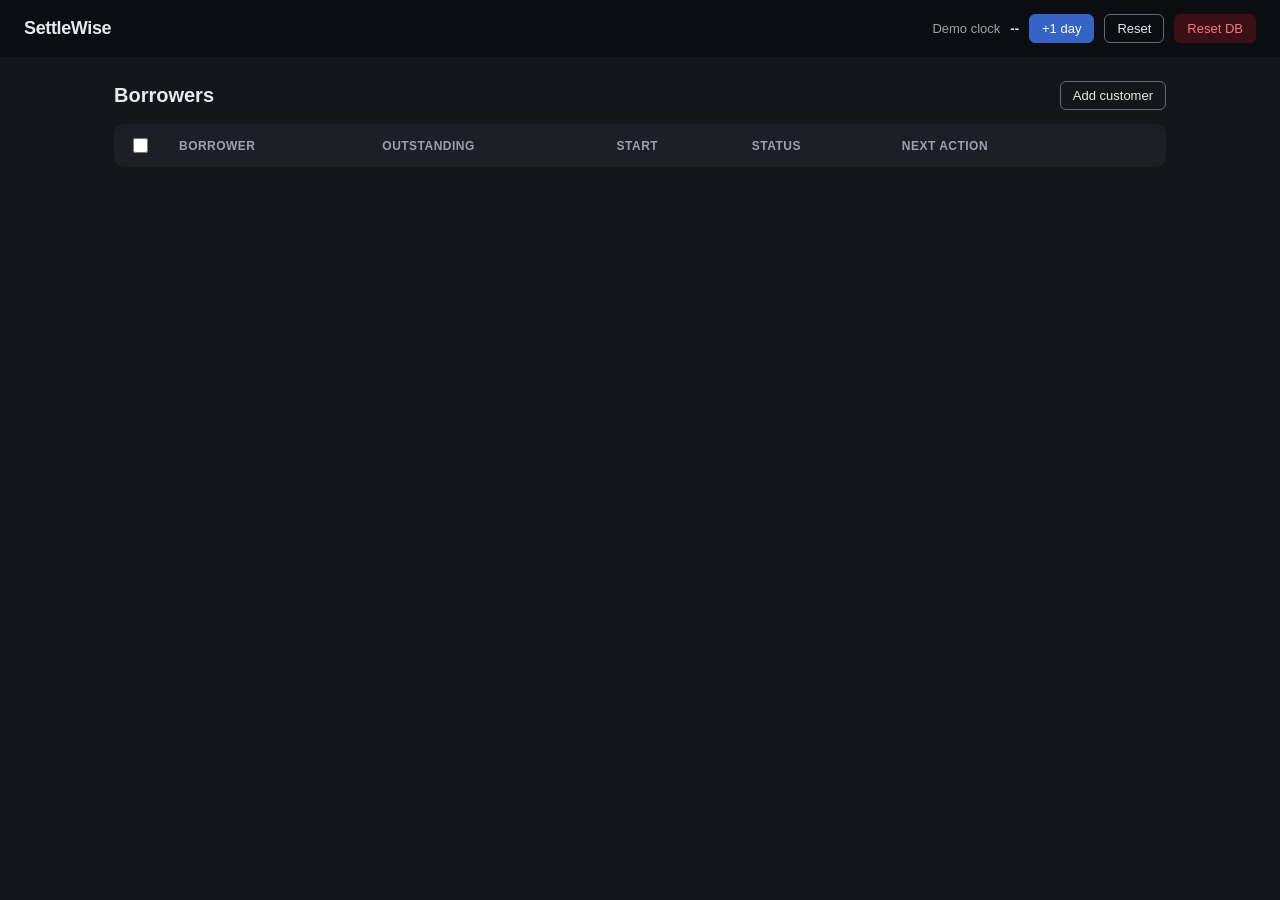
==== dashboard/index.html @ 0ad7b9da "style: dark-first redesign with a verified type scale and button tiers Replaces the light-only palet" ====
<!doctype html>
<html lang="en">
<head>
  <meta charset="utf-8" />
  <meta name="viewport" content="width=device-width, initial-scale=1" />
  <title>SettleWise</title>
  <link rel="stylesheet" href="styles.css?v=11" />
</head>
<body>
  <header class="topbar">
    <div class="brand">SettleWise</div>
    <div class="clock">
      <span class="clock-label">Demo clock</span>
      <span id="clockValue">--</span>
      <button data-advance="1" data-unit="day">+1 day</button>
      <button id="resetClock" class="ghost">Reset</button>
      <button id="resetDemo" class="btn-danger">Reset DB</button>
    </div>
  </header>

  <main id="app">
    <section id="profilesView">
      <div class="view-head">
        <h1>Borrowers</h1>
        <div class="view-head-actions">
          <button id="deleteSelectedButton" class="btn-danger row-delete-button hidden">Delete selected (0)</button>
          <button id="addCustomerButton" class="ghost">Add customer</button>
        </div>
      </div>
      <table class="debt-table">
        <thead>
          <tr>
            <th class="select-col"><input type="checkbox" id="selectAllCheckbox" aria-label="Select all borrowers" /></th>
            <th>Borrower</th>
            <th>Outstanding</th>
            <th>Start</th>
            <th>Status</th>
            <th>Next action</th>
            <th></th>
          </tr>
        </thead>
        <tbody id="debtTable"></tbody>
      </table>
    </section>

    <section id="progressView" class="hidden">
      <button id="backButton" class="ghost">&larr; All borrowers</button>

      <div class="progress-header">
        <div>
          <h1 id="progName"></h1>
          <div class="subtle" id="progPhone"></div>
          <div class="ref-hint" id="progRef"></div>
        </div>
        <div class="progress-actions">
          <button id="callBorrowerButton">Call borrower</button>
          <button id="smsBorrowerButton" class="ghost">Send SMS</button>
          <button id="editProfileButton" class="ghost">Edit profile</button>
          <button id="deleteCustomerIconButton" class="icon-button" aria-label="Delete customer" title="Delete customer">
            <svg viewBox="0 0 24 24" width="16" height="16" fill="none" stroke="currentColor" stroke-width="2" stroke-linecap="round" stroke-linejoin="round">
              <polyline points="3 6 5 6 21 6"></polyline>
              <path d="M19 6l-1 14a2 2 0 0 1-2 2H8a2 2 0 0 1-2-2L5 6"></path>
              <path d="M10 11v6"></path>
              <path d="M14 11v6"></path>
              <path d="M9 6V4a1 1 0 0 1 1-1h4a1 1 0 0 1 1 1v2"></path>
            </svg>
          </button>
        </div>
      </div>

      <div id="callStatus" class="call-status hidden"></div>

      <dl class="facts" id="progFacts"></dl>

      <section id="repaymentPanel" class="panel">
        <div class="panel-head">
          <h3>Repayment terms</h3>
          <button id="repaymentEditToggle" class="ghost row-run">Edit</button>
        </div>
        <div id="repaymentView" class="facts-inline"></div>
        <div id="repaymentSchedule" class="schedule"></div>
        <form id="repaymentForm" class="hidden">
          <div class="field-row">
            <div class="field">
              <label for="rpDueNowPct">Repayment % / cycle</label>
              <input id="rpDueNowPct" type="number" min="0.1" max="100" step="0.1" placeholder="policy default" />
            </div>
            <div class="field">
              <label for="rpFloorPct">Floor %</label>
              <input id="rpFloorPct" type="number" min="0.1" max="100" step="0.1" placeholder="policy default" />
            </div>
            <div class="field">
              <label for="rpCycleDays">Cycle (days)</label>
              <input id="rpCycleDays" type="number" min="1" step="1" placeholder="policy default" />
            </div>
          </div>
          <div id="repaymentError" class="pay-error hidden"></div>
          <div class="field-actions">
            <button type="submit" id="repaymentSave">Save</button>
            <button type="button" id="repaymentCancel" class="ghost">Cancel</button>
          </div>
        </form>
      </section>

      <div class="metrics-row" id="progMetrics"></div>

      <div class="progress-bar-wrap">
        <div class="progress-bar"><div id="progressBarFill" class="progress-bar-fill"></div></div>
        <div id="progressBarLabel" class="subtle"></div>
      </div>

      <section id="lastCallPanel" class="panel hidden">
        <div class="panel-head">
          <h3>Latest call</h3>
          <span id="lastCallMeta" class="subtle"></span>
        </div>
        <div id="lastCallSummary" class="call-summary"></div>

        <!-- Native <details> so it's keyboard accessible and keeps its open
             state across the re-render that runs on window focus. -->
        <details id="lastCallDetails" class="call-details">
          <summary><span id="lastCallToggle">Call details</span></summary>

          <div class="split" id="lastCallSplit">
            <div id="agentStepsWrap">
              <h4>What the agent did</h4>
              <ol id="agentSteps" class="steps"></ol>
            </div>
            <div id="transcriptWrap">
              <h4>Transcript</h4>
              <div id="lastCallTranscript" class="transcript"></div>
            </div>
          </div>
        </details>
      </section>

      <div class="columns">
        <div>
          <h3>Call history</h3>
          <div id="callHistory" class="feed"></div>
        </div>
        <div>
          <h3>SMS activity</h3>
          <div id="smsHistory" class="feed"></div>
        </div>
        <div>
          <h3>Memory learned</h3>
          <div id="memoryList" class="feed"></div>
        </div>
      </div>
    </section>
  </main>

  <!-- Checkout, in-page. Opening /pay/:id in a tab meant leaving the dashboard
       mid-demo and coming back to a stale page; here the amount lands on the
       borrower's progress bar the moment it's paid. -->
  <div id="payOverlay" class="overlay hidden">
    <div class="pay-modal" role="dialog" aria-modal="true" aria-labelledby="payTitle">
      <button class="overlay-close" id="payClose" aria-label="Close">&times;</button>
      <div id="payBody"></div>
    </div>
  </div>

  <div id="addCustomerOverlay" class="overlay hidden">
    <div class="pay-modal form-modal" role="dialog" aria-modal="true" aria-labelledby="addCustomerTitle">
      <button class="overlay-close" id="addCustomerClose" aria-label="Close">&times;</button>
      <div class="pay-brand" id="addCustomerTitle">Add customer</div>
      <div class="pay-sub">Their debt profile and repayment terms. Repayment starts today.</div>
      <form id="addCustomerForm">
        <div class="field">
          <label for="acName">Name</label>
          <input id="acName" required />
        </div>
        <div class="field">
          <label for="acPhone">Phone</label>
          <input id="acPhone" required placeholder="+15551234567" pattern="\+?[1-9]\d{7,14}" title="A real phone number, e.g. +15551234567" />
        </div>
        <div class="field">
          <label for="acAmount">Amount due</label>
          <input id="acAmount" type="number" min="0.01" step="0.01" required />
        </div>
        <div class="field-group">
          <div class="field-group-label">Repayment terms <span class="subtle">(optional, defaults to policy)</span></div>
          <div class="field-row">
            <div class="field">
              <label for="acDueNowPct">Repayment % / cycle</label>
              <input id="acDueNowPct" type="number" min="0.1" max="100" step="0.1" placeholder="10" />
            </div>
            <div class="field">
              <label for="acFloorPct">Floor %</label>
              <input id="acFloorPct" type="number" min="0.1" max="100" step="0.1" placeholder="5" />
            </div>
            <div class="field">
              <label for="acCycleDays">Cycle (days)</label>
              <input id="acCycleDays" type="number" min="1" step="1" placeholder="5" />
            </div>
          </div>
        </div>
        <div id="addCustomerError" class="pay-error hidden"></div>
        <button type="submit" class="pay-submit" id="addCustomerSubmit">Add customer</button>
      </form>
    </div>
  </div>

  <div id="editProfileOverlay" class="overlay hidden">
    <div class="pay-modal form-modal" role="dialog" aria-modal="true" aria-labelledby="editProfileTitle">
      <button class="overlay-close" id="editProfileClose" aria-label="Close">&times;</button>
      <div class="pay-brand" id="editProfileTitle">Edit profile</div>
      <div class="pay-sub">Repayment terms are edited separately, below.</div>
      <form id="editProfileForm">
        <div class="field">
          <label for="epName">Name</label>
          <input id="epName" required />
        </div>
        <div class="field">
          <label for="epPhone">Phone</label>
          <input id="epPhone" required pattern="\+?[1-9]\d{7,14}" title="A real phone number, e.g. +15551234567" />
        </div>
        <div class="field">
          <label for="epAmount">Amount due</label>
          <input id="epAmount" type="number" min="0.01" step="0.01" required />
        </div>
        <div id="editProfileError" class="pay-error hidden"></div>
        <button type="submit" class="pay-submit" id="editProfileSave">Save changes</button>
      </form>
    </div>
  </div>

  <script src="app.js?v=11"></script>
</body>
</html>
---- dashboard/styles.css ----
:root {
  /* Dark-first: this is the palette, not a toggle. Every pair below is
     WCAG-AA-verified (4.5:1 for text, 3:1 for interactive-element borders)
     against the surface it's actually used on - see md/dashboard-spec.md
     for the audit that drove this. */
  --ink: #0b0d10;          /* topbar - deepest surface */
  --bg: #14161a;           /* page background, 14.9:1 with --text */
  --panel: #1c1f26;        /* cards, table, modals - one step up from bg */
  --border: #262a32;       /* decorative dividers - intentionally subtle */
  --border-strong: #626b79; /* input/interactive boundaries, 3:1+ on bg and panel */
  --text: #e8e9eb;         /* primary text */
  --subtle: #9aa3af;       /* secondary text, 7.1:1 on bg */

  --accent: #3564c7;       /* primary button fill - white text is 5.5:1 on this */
  --accent-text: #5b8def;  /* accent used as foreground text/links, 5.6:1 on bg */

  --green: #4ade80;   --green-bg: #0f2a1b;   /* 8.8:1 */
  --amber: #fbbf24;   --amber-bg: #332006;   /* 9.3:1 */
  --blue: #7fa8f5;    --blue-bg: #13224a;    /* 6.5:1 */
  --red: #fb7185;     --red-bg: #3a1015;     /* 6.2:1 */
  --teal: #2dd4bf;    --teal-bg: #0c2b27;    /* 8.1:1 */

  /* Type scale - 9 sizes, each with one job, replacing what used to be 12
     scattered hardcoded values with no consistent logic. */
  --fs-2xs: 11px;   /* tertiary meta: timestamps, tool names */
  --fs-xs: 12px;    /* labels, badges, table headers */
  --fs-sm: 13px;    /* default body/secondary text */
  --fs-base: 14px;  /* content that wants slight emphasis over body */
  --fs-md: 15px;    /* emphasized body, submit buttons */
  --fs-lg: 18px;    /* card/modal headings */
  --fs-xl: 20px;    /* view-level headings */
  --fs-2xl: 24px;   /* page-level headings, stat values */
  --fs-display: 36px; /* the one hero number (checkout amount) */
}

* { box-sizing: border-box; }

body {
  margin: 0;
  font-family: -apple-system, BlinkMacSystemFont, "Inter", "Segoe UI", sans-serif;
  background: var(--bg);
  color: var(--text);
}

.topbar {
  display: flex;
  align-items: center;
  justify-content: space-between;
  background: var(--ink);
  color: var(--text);
  padding: 14px 24px;
}

.brand {
  font-weight: 700;
  font-size: var(--fs-lg);
  letter-spacing: -0.02em;
}

.clock {
  display: flex;
  align-items: center;
  gap: 10px;
  font-size: var(--fs-sm);
}

.clock-label { color: var(--subtle); }

#clockValue {
  font-variant-numeric: tabular-nums;
  font-weight: 600;
}

/* ---- Buttons: three tiers, consistent everywhere ----------------------
   Primary (bare <button>) = the routine, expected action in context.
   Secondary (.ghost) = anything else that isn't destructive.
   Danger (.btn-danger) = irreversible or high-consequence - always red,
   never blends in with the buttons beside it. */

button {
  font: inherit;
  font-size: var(--fs-sm);
  border: 1px solid var(--accent);
  background: var(--accent);
  color: #fff;
  padding: 6px 12px;
  border-radius: 6px;
  cursor: pointer;
}

button:hover { background: #2f59b3; border-color: #2f59b3; }
button:disabled { opacity: 0.6; cursor: default; }

button.ghost {
  background: transparent;
  border-color: var(--border-strong);
  color: var(--text);
}

button.ghost:hover { background: var(--panel); }

.btn-danger {
  background: var(--red-bg);
  color: var(--red);
  border-color: transparent;
}

.btn-danger:hover { background: var(--red); color: #fff; }

#app { max-width: 1100px; margin: 0 auto; padding: 24px; }

.hidden { display: none !important; }

.metrics-row {
  display: grid;
  grid-template-columns: repeat(auto-fit, minmax(150px, 1fr));
  gap: 12px;
  margin-bottom: 20px;
}

.metric {
  background: var(--panel);
  border: 1px solid var(--border);
  border-radius: 10px;
  padding: 14px 16px;
}

.metric .value { font-size: var(--fs-2xl); font-weight: 700; }
.metric .label { font-size: var(--fs-xs); color: var(--subtle); text-transform: uppercase; letter-spacing: 0.04em; }

.debt-table {
  width: 100%;
  border-collapse: collapse;
  background: var(--panel);
  border: 1px solid var(--border);
  border-radius: 10px;
  overflow: hidden;
}

.debt-table th {
  text-align: left;
  font-size: var(--fs-xs);
  color: var(--subtle);
  text-transform: uppercase;
  letter-spacing: 0.04em;
  padding: 10px 14px;
  border-bottom: 1px solid var(--border);
}

.debt-table td {
  padding: 14px;
  border-bottom: 1px solid var(--border);
  vertical-align: middle;
}

.debt-table tr:last-child td { border-bottom: none; }
.debt-table tr.clickable { cursor: pointer; }
.debt-table tr.clickable:hover { background: #21252d; }

.borrower-name { font-weight: 600; }
.subtle { color: var(--subtle); font-size: var(--fs-sm); }

.status {
  display: inline-block;
  padding: 3px 9px;
  border-radius: 999px;
  font-size: var(--fs-xs);
  font-weight: 600;
  text-transform: none;
}

.status.new, .status.scheduled { background: var(--blue-bg); color: var(--blue); }
.status.calling { background: var(--teal-bg); color: var(--teal); }
.status.no_answer, .status.missed { background: var(--amber-bg); color: var(--amber); }
.status.promised, .status.link_sent { background: var(--blue-bg); color: var(--blue); }
.status.paid { background: var(--green-bg); color: var(--green); }
.status.needs_review { background: var(--red-bg); color: var(--red); }

.row-run {
  font-size: var(--fs-xs);
  padding: 5px 10px;
  white-space: nowrap;
}

.row-run + .row-run { margin-left: 6px; }

.progress-actions { display: flex; gap: 8px; align-items: center; }

/* Neutral until hover/focus, so a destructive action doesn't compete
   visually with the routine Call/SMS/Edit buttons beside it - discoverable,
   not alarming, until you actually reach for it. */
.icon-button {
  display: inline-flex;
  align-items: center;
  justify-content: center;
  width: 34px;
  height: 34px;
  padding: 0;
  margin-left: 4px;
  background: transparent;
  border: 1px solid var(--border-strong);
  color: var(--subtle);
}

.icon-button:hover {
  background: var(--red-bg);
  border-color: var(--red-bg);
  color: var(--red);
}

.icon-button:disabled { opacity: 0.5; cursor: default; }

.progress-header {
  display: flex;
  justify-content: space-between;
  align-items: flex-start;
  margin: 16px 0;
}

.progress-header h1 { margin: 0 0 4px; font-size: var(--fs-2xl); }

#backButton { margin-top: 8px; }

.call-status {
  border-radius: 8px;
  padding: 10px 14px;
  margin-bottom: 16px;
  font-size: var(--fs-base);
  font-weight: 600;
}

.call-status.connecting { background: var(--amber-bg); color: var(--amber); }
.call-status.connected { background: var(--green-bg); color: var(--green); }
.call-status.error { background: var(--red-bg); color: var(--red); }

.progress-bar-wrap { margin-bottom: 24px; }

.progress-bar {
  background: var(--border);
  height: 10px;
  border-radius: 999px;
  overflow: hidden;
}

.progress-bar-fill {
  height: 100%;
  background: var(--green);
  width: 0%;
  transition: width 0.3s ease;
}

.columns {
  display: grid;
  grid-template-columns: repeat(3, 1fr);
  gap: 20px;
}

.columns h3 {
  font-size: var(--fs-sm);
  text-transform: uppercase;
  letter-spacing: 0.04em;
  color: var(--subtle);
  margin-bottom: 10px;
}

.feed { display: flex; flex-direction: column; gap: 8px; }

.feed-item {
  background: var(--panel);
  border: 1px solid var(--border);
  border-radius: 8px;
  padding: 10px 12px;
  font-size: var(--fs-sm);
}

.feed-item .feed-title { font-weight: 600; margin-bottom: 2px; }
.feed-item .feed-meta { color: var(--subtle); font-size: var(--fs-xs); margin-bottom: 4px; }
.feed-item a { color: var(--accent-text); }

.feed-empty { color: var(--subtle); font-size: var(--fs-sm); font-style: italic; }

@media (max-width: 760px) {
  .columns { grid-template-columns: 1fr; }
  .topbar { flex-direction: column; align-items: flex-start; gap: 10px; }
}

/* --- Latest call panel: what the agent actually did --- */

.panel {
  background: var(--panel);
  border: 1px solid var(--border);
  border-radius: 10px;
  padding: 18px 20px;
  margin-bottom: 24px;
}

.panel-head {
  display: flex;
  align-items: baseline;
  justify-content: space-between;
  margin-bottom: 10px;
}

.panel-head h3 {
  margin: 0;
  font-size: var(--fs-sm);
  text-transform: uppercase;
  letter-spacing: 0.04em;
  color: var(--subtle);
}

.call-summary {
  font-size: var(--fs-md);
  line-height: 1.5;
  margin-bottom: 18px;
}

.call-summary:empty { display: none; }

.split {
  display: grid;
  grid-template-columns: 1fr 1fr;
  gap: 24px;
}

.split h4 {
  font-size: var(--fs-xs);
  text-transform: uppercase;
  letter-spacing: 0.04em;
  color: var(--subtle);
  margin: 0 0 10px;
}

.steps {
  list-style: none;
  margin: 0;
  padding: 0;
  /* The trace can run long on a multi-turn call; keep the panel a sane
     height and let the steps scroll instead of pushing the page down. */
  max-height: 340px;
  overflow-y: auto;
}

.step {
  position: relative;
  padding: 0 0 14px 18px;
  border-left: 2px solid var(--border);
  font-size: var(--fs-sm);
}

.step:last-child { border-left-color: transparent; padding-bottom: 0; }

.step::before {
  content: "";
  position: absolute;
  left: -5px;
  top: 4px;
  width: 8px;
  height: 8px;
  border-radius: 50%;
  background: var(--border-strong);
}

/* A lookup and a state change read very differently - colour tells them
   apart at a glance. */
.step.read::before { background: var(--blue); }
.step.write::before { background: var(--teal); }

.step-title { font-weight: 600; }
.step-detail { color: var(--text); opacity: 0.75; margin-top: 1px; }
.step-tool {
  font-family: ui-monospace, SFMono-Regular, Menlo, monospace;
  font-size: var(--fs-2xs);
  color: var(--subtle);
  margin-top: 2px;
}

.transcript {
  max-height: 340px;
  overflow-y: auto;
  font-size: var(--fs-sm);
  line-height: 1.5;
}

.turn { margin-bottom: 10px; }
.turn .who {
  display: block;
  font-size: var(--fs-2xs);
  text-transform: uppercase;
  letter-spacing: 0.04em;
  color: var(--subtle);
  margin-bottom: 1px;
}
.turn.agent .who { color: var(--teal); }

@media (max-width: 760px) {
  .split { grid-template-columns: 1fr; }
}

/* Account reference - staff-only. Shown so whoever is testing a call knows
   which digits to give when the agent asks; the agent itself never sees it. */
.ref-hint {
  font-size: var(--fs-xs);
  color: var(--subtle);
  margin-top: 2px;
}
.ref-hint strong {
  color: var(--text);
  font-family: ui-monospace, SFMono-Regular, Menlo, monospace;
}

/* --- Key facts strip on the borrower page --- */

.facts {
  display: grid;
  grid-template-columns: repeat(auto-fit, minmax(150px, 1fr));
  gap: 1px;
  background: var(--border);
  border: 1px solid var(--border);
  border-radius: 10px;
  overflow: hidden;
  margin: 0 0 20px;
}

.fact {
  background: var(--panel);
  padding: 12px 14px;
}

.fact dt {
  font-size: var(--fs-2xs);
  text-transform: uppercase;
  letter-spacing: 0.04em;
  color: var(--subtle);
  margin-bottom: 4px;
}

.fact dd {
  margin: 0;
  font-size: var(--fs-base);
  font-weight: 600;
  text-transform: none;
}

/* How close a date is matters more than the date itself when triaging, so
   urgency is colour-coded rather than left for the reader to work out. */
.due-note {
  font-size: var(--fs-xs);
  font-weight: 600;
  color: var(--subtle);
  text-transform: none;
}

.due-note.urgent { color: var(--amber); }
.due-note.overdue { color: var(--red); }

.next-action {
  font-size: var(--fs-sm);
  text-transform: none;
}

.debt-table td .subtle { text-transform: none; font-weight: 400; }

/* A status badge alone doesn't say why. Show the reason with it so
   "needs review" isn't mistaken for something about the dates next to it. */
.status-reason {
  font-size: var(--fs-xs);
  font-weight: 400;
  color: var(--subtle);
  text-transform: none;
  margin-top: 4px;
  max-width: 260px;
  line-height: 1.4;
}

/* Account reference: masked to the last 4, which is all the agent ever asks
   for. Monospace so the visible digits are easy to read off during a call. */
.ref-value {
  font-family: ui-monospace, SFMono-Regular, Menlo, monospace;
  color: var(--text);
  letter-spacing: 0.5px;
}

/* --- Collapsible call details --- */

.call-details {
  border-top: 1px solid var(--border);
  margin-top: 4px;
}

/* Styled as an obvious control, not a heading. The first version used the
   same small grey uppercase treatment as the section titles around it, so it
   read as a label and nobody realised it could be clicked. */
.call-details summary {
  cursor: pointer;
  margin-top: 12px;
  padding: 8px 14px;
  font-size: var(--fs-sm);
  font-weight: 600;
  color: var(--accent-text);
  background: var(--blue-bg);
  border: 1px solid transparent;
  border-radius: 999px;
  list-style: none;
  display: inline-flex;
  align-items: center;
  gap: 8px;
  user-select: none;
}

.call-details summary:hover { background: #1a2c5c; }

/* Replace the default marker with one that rotates, so the control reads the
   same in every browser. */
.call-details summary::-webkit-details-marker { display: none; }

.call-details summary::before {
  content: "";
  width: 0;
  height: 0;
  border-left: 5px solid currentColor;
  border-top: 4px solid transparent;
  border-bottom: 4px solid transparent;
  transition: transform 0.15s ease;
}

.call-details[open] summary::before { transform: rotate(90deg); }

/* Spell out the action rather than relying on the caret alone. */
.call-details summary::after { content: "Show"; opacity: 0.7; }
.call-details[open] summary::after { content: "Hide"; }

.call-details .split { padding-top: 14px; }

/* Nothing to show in the actions column - let the transcript use the space. */
.split.single { grid-template-columns: 1fr; }

/* ---- Checkout modal ------------------------------------------------- */

.overlay {
  position: fixed;
  inset: 0;
  background: rgba(0, 0, 0, 0.65);
  display: flex;
  align-items: center;
  justify-content: center;
  padding: 20px;
  z-index: 50;
}

.overlay.hidden { display: none; }

.pay-modal {
  position: relative;
  background: var(--panel);
  border: 1px solid var(--border);
  border-radius: 16px;
  padding: 28px 24px;
  width: 100%;
  max-width: 380px;
  box-shadow: 0 18px 48px rgba(0, 0, 0, 0.45);
  animation: pay-in 0.16s ease-out;
}

@keyframes pay-in {
  from { opacity: 0; transform: translateY(8px) scale(0.98); }
  to { opacity: 1; transform: none; }
}

.overlay-close {
  position: absolute;
  top: 10px;
  right: 10px;
  width: 28px;
  height: 28px;
  padding: 0;
  font-size: var(--fs-xl);
  line-height: 1;
  border-radius: 8px;
  background: transparent;
  border: none;
  color: var(--subtle);
}

.overlay-close:hover { background: var(--border); color: var(--text); }

.pay-brand { font-weight: 700; font-size: var(--fs-lg); letter-spacing: -0.02em; }
.pay-sub { color: var(--subtle); font-size: var(--fs-sm); margin-bottom: 20px; }

.pay-amount-label {
  font-size: var(--fs-2xs);
  color: var(--subtle);
  text-transform: uppercase;
  letter-spacing: 0.05em;
  margin-bottom: 2px;
}

.pay-amount { font-size: var(--fs-display); font-weight: 700; letter-spacing: -0.02em; line-height: 1.1; }

.pay-rows { border-top: 1px solid var(--border); margin: 20px 0; padding-top: 12px; }

.pay-row {
  display: flex;
  justify-content: space-between;
  font-size: var(--fs-sm);
  padding: 4px 0;
}

.pay-row span:first-child { color: var(--subtle); }

.pay-modal button.pay-submit { width: 100%; padding: 13px; font-size: var(--fs-md); }

.pay-note {
  font-size: var(--fs-2xs);
  color: var(--subtle);
  text-align: center;
  margin-top: 12px;
  line-height: 1.5;
}

.pay-error {
  background: var(--red-bg);
  color: var(--red);
  border-radius: 8px;
  padding: 10px 12px;
  font-size: var(--fs-sm);
  margin-top: 12px;
}

.pay-done { text-align: center; }

.pay-tick {
  width: 54px;
  height: 54px;
  border-radius: 50%;
  background: var(--green-bg);
  color: var(--green);
  font-size: var(--fs-2xl);
  line-height: 54px;
  margin: 0 auto 12px;
}

.pay-done h3 { margin: 0 0 6px; font-size: var(--fs-lg); }

.pay-shortfall {
  background: var(--amber-bg);
  color: var(--amber);
  border-radius: 8px;
  padding: 10px 12px;
  font-size: var(--fs-sm);
  margin: 0 0 14px;
}

/* The payment link in the SMS feed - a button, not a link out of the app. */
.pay-open { margin-top: 6px; }
.pay-open button { padding: 6px 12px; font-size: var(--fs-xs); }
.paid-tag { color: var(--green); font-size: var(--fs-xs); font-weight: 600; margin-top: 6px; }

/* ---- Add customer / edit repayment terms forms ---------------------- */

.view-head {
  display: flex;
  align-items: center;
  justify-content: space-between;
  margin-bottom: 14px;
}

.view-head h1 { margin: 0; font-size: var(--fs-xl); }

.view-head-actions { display: flex; align-items: center; gap: 10px; }

.select-col { width: 36px; text-align: center; }
.select-col input[type="checkbox"] { width: 15px; height: 15px; cursor: pointer; accent-color: var(--accent); }

.row-delete-button {
  font-size: var(--fs-sm);
  padding: 6px 12px;
}

.form-modal { max-width: 460px; text-align: left; }

.field { margin-bottom: 14px; }

.field label {
  display: block;
  font-size: var(--fs-xs);
  font-weight: 600;
  color: var(--subtle);
  text-transform: uppercase;
  letter-spacing: 0.03em;
  margin-bottom: 5px;
}

.field input {
  width: 100%;
  font: inherit;
  font-size: var(--fs-sm);
  padding: 8px 10px;
  border: 1px solid var(--border-strong);
  border-radius: 8px;
  background: var(--bg);
  color: var(--text);
}

.field input:focus {
  outline: none;
  border-color: var(--accent-text);
  box-shadow: 0 0 0 3px var(--blue-bg);
}

.field-row {
  display: grid;
  grid-template-columns: repeat(auto-fit, minmax(110px, 1fr));
  gap: 12px;
}

.field-group {
  border-top: 1px solid var(--border);
  padding-top: 14px;
  margin-top: 4px;
}

.field-group-label {
  font-size: var(--fs-xs);
  font-weight: 600;
  margin-bottom: 10px;
}

.field-group-label .subtle { font-weight: 400; text-transform: none; }

.field-actions {
  display: flex;
  gap: 8px;
  margin-top: 4px;
}

/* Repayment terms panel on the person progress page. */
.facts-inline {
  display: flex;
  flex-wrap: wrap;
  gap: 20px;
  font-size: var(--fs-sm);
}

.facts-inline .term-label { color: var(--subtle); margin-right: 4px; }
.facts-inline .term-value { font-weight: 600; }
.facts-inline .term-value.custom { color: var(--teal); }

#repaymentForm.hidden { display: none; }
#repaymentForm { margin-top: 12px; }

.schedule { margin-top: 14px; }

.schedule-summary {
  font-size: var(--fs-xs);
  color: var(--subtle);
  margin-bottom: 8px;
}

.schedule-row {
  display: flex;
  justify-content: space-between;
  align-items: baseline;
  padding: 7px 0;
  border-top: 1px solid var(--border);
  font-size: var(--fs-sm);
}

.schedule-row:first-of-type { border-top: none; }
.schedule-row .due-note { margin-left: 6px; }

.schedule-more {
  padding-top: 6px;
  font-style: italic;
}
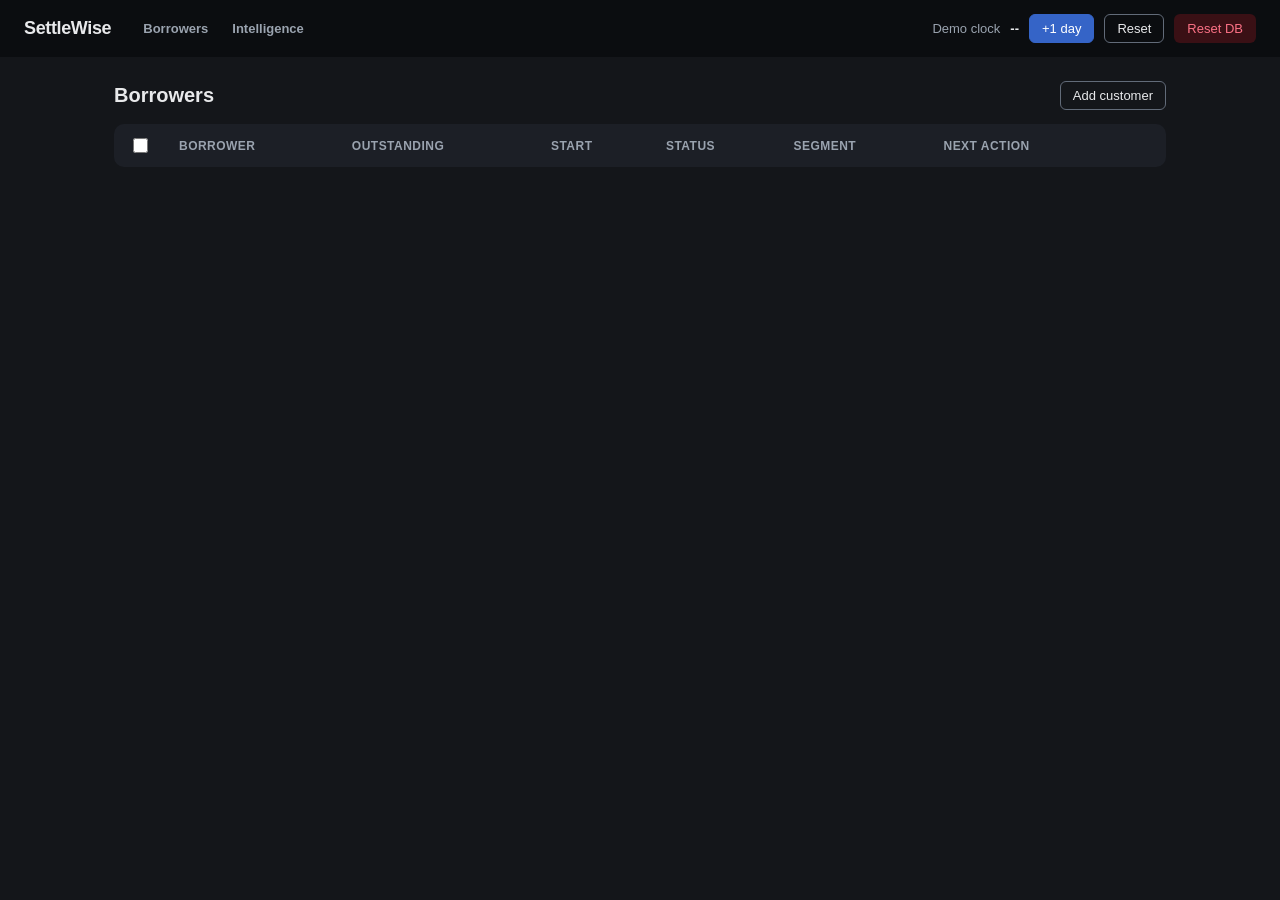
==== commit 71c5781c: "feat: add R-based intelligence layer with dashboard integration Adds a read-only analytics layer alo" ====
--- a/dashboard/index.html
+++ b/dashboard/index.html
@@ -4,11 +4,17 @@
   <meta charset="utf-8" />
   <meta name="viewport" content="width=device-width, initial-scale=1" />
   <title>SettleWise</title>
-  <link rel="stylesheet" href="styles.css?v=11" />
+  <link rel="stylesheet" href="styles.css?v=12" />
 </head>
 <body>
   <header class="topbar">
-    <div class="brand">SettleWise</div>
+    <div class="brand-wrap">
+      <div class="brand">SettleWise</div>
+      <nav class="topnav">
+        <a href="#/" data-nav="profiles">Borrowers</a>
+        <a href="#/intelligence" data-nav="intelligence">Intelligence</a>
+      </nav>
+    </div>
     <div class="clock">
       <span class="clock-label">Demo clock</span>
       <span id="clockValue">--</span>
@@ -27,6 +33,17 @@
           <button id="addCustomerButton" class="ghost">Add customer</button>
         </div>
       </div>
+      <!-- Handoff queue: every account a human needs to pick up, in one
+           place. Anyone who says "I don't want to talk to a robot" lands
+           here the moment the agent escalates. -->
+      <section id="reviewQueue" class="panel review-queue hidden">
+        <div class="panel-head">
+          <h3>Needs a human <span id="reviewCount" class="count-badge"></span></h3>
+          <span class="subtle">Escalated by the agent - no automated contact until someone here picks it up</span>
+        </div>
+        <div id="reviewList" class="review-list"></div>
+      </section>
+
       <table class="debt-table">
         <thead>
           <tr>
@@ -35,12 +52,60 @@
             <th>Outstanding</th>
             <th>Start</th>
             <th>Status</th>
+            <th>Segment</th>
             <th>Next action</th>
             <th></th>
           </tr>
         </thead>
         <tbody id="debtTable"></tbody>
       </table>
+    </section>
+
+    <section id="intelligenceView" class="hidden">
+      <div class="view-head">
+        <h1>Intelligence</h1>
+        <div class="view-head-actions">
+          <span id="intelBuildStatus" class="subtle"></span>
+          <button id="rebuildIntel" class="ghost" title="Re-extract live events and re-run the R pipeline">Rebuild</button>
+        </div>
+      </div>
+      <p class="subtle intel-intro">Analysis of the historical book in R: a behavioural similarity network, statistics that test what
+        it found, and one small model. Everything here is evidence for the agent - none of it can change an amount, a floor, or a status.</p>
+
+      <div id="intelUnavailable" class="panel hidden"></div>
+
+      <div class="metrics-row" id="intelMetrics"></div>
+
+      <div class="intel-grid">
+        <section class="panel">
+          <div class="panel-head"><h3>Behavioural similarity network</h3><span id="networkMeta" class="subtle"></span></div>
+          <canvas id="networkCanvas" width="760" height="520"></canvas>
+          <div id="networkLegend" class="network-legend"></div>
+          <div id="networkHover" class="network-hover subtle"></div>
+          <div id="networkDefinition" class="subtle network-def"></div>
+        </section>
+
+        <section class="panel">
+          <div class="panel-head"><h3>Segments</h3><span class="subtle">communities found by Louvain</span></div>
+          <div id="segmentTable" class="intel-table"></div>
+        </section>
+      </div>
+
+      <section class="panel">
+        <div class="panel-head"><h3>Statistical findings</h3><span class="subtle">Benjamini-Hochberg adjusted; nothing shown without its sample size and uncertainty</span></div>
+        <div id="findingsList" class="findings"></div>
+      </section>
+
+      <div class="intel-grid">
+        <section class="panel">
+          <div class="panel-head"><h3>Strategy performance</h3><span class="subtle">randomised assignment in the synthetic history</span></div>
+          <div id="strategyTable" class="intel-table"></div>
+        </section>
+        <section class="panel">
+          <div class="panel-head"><h3>Payment model</h3><span class="subtle">chronological split; champion picked on validation</span></div>
+          <div id="modelCards" class="model-cards"></div>
+        </section>
+      </div>
     </section>
 
     <section id="progressView" class="hidden">
@@ -72,6 +137,17 @@
 
       <dl class="facts" id="progFacts"></dl>
 
+      <!-- Pre-call recommendation, composed from what the R layer stored
+           for this borrower. Degrades to a one-line note when the
+           intelligence layer hasn't been built. -->
+      <section id="intelPanel" class="panel intel-panel">
+        <div class="panel-head">
+          <h3>Next best action</h3>
+          <span id="intelMeta" class="subtle"></span>
+        </div>
+        <div id="intelBody"></div>
+      </section>
+
       <section id="repaymentPanel" class="panel">
         <div class="panel-head">
           <h3>Repayment terms</h3>
@@ -226,6 +302,6 @@
     </div>
   </div>
 
-  <script src="app.js?v=11"></script>
+  <script src="app.js?v=12"></script>
 </body>
 </html>
--- a/dashboard/styles.css
+++ b/dashboard/styles.css
@@ -20,6 +20,19 @@
   --red: #fb7185;     --red-bg: #3a1015;     /* 6.2:1 */
   --teal: #2dd4bf;    --teal-bg: #0c2b27;    /* 8.1:1 */
 
+  /* Community/segment palette (8 slots, cycled by community % 8). Single
+     source of truth for both the .segment-badge.cN rules below and the
+     network canvas + legend in dashboard/app.js (read via getComputedStyle),
+     so the two never drift out of sync. */
+  --c0: #7fa8f5; --c0-bg: #13224a;
+  --c1: #2dd4bf; --c1-bg: #0c2b27;
+  --c2: #fbbf24; --c2-bg: #332006;
+  --c3: #fb7185; --c3-bg: #3a1015;
+  --c4: #c4a1f5; --c4-bg: #2a1a3a;
+  --c5: #4ade80; --c5-bg: #0f2a1b;
+  --c6: #f5d08a; --c6-bg: #2a2210;
+  --c7: #9ad5d5; --c7-bg: #1a2a2a;
+
   /* Type scale - 9 sizes, each with one job, replacing what used to be 12
      scattered hardcoded values with no consistent logic. */
   --fs-2xs: 11px;   /* tertiary meta: timestamps, tool names */
@@ -160,11 +173,15 @@
 .borrower-name { font-weight: 600; }
 .subtle { color: var(--subtle); font-size: var(--fs-sm); }
 
+/* Shared pill shape for .status, .count-badge, .segment-badge below. */
+.status, .count-badge, .segment-badge {
+  display: inline-block;
+  border-radius: 999px;
+  font-size: var(--fs-xs);
+}
+
 .status {
-  display: inline-block;
   padding: 3px 9px;
-  border-radius: 999px;
-  font-size: var(--fs-xs);
   font-weight: 600;
   text-transform: none;
 }
@@ -773,3 +790,181 @@
   padding-top: 6px;
   font-style: italic;
 }
+
+/* --- Intelligence layer ----------------------------------------------- */
+
+.brand-wrap { display: flex; align-items: center; gap: 22px; }
+.topnav { display: flex; gap: 4px; }
+.topnav a {
+  color: var(--subtle);
+  text-decoration: none;
+  font-size: var(--fs-sm);
+  font-weight: 600;
+  padding: 6px 10px;
+  border-radius: 6px;
+}
+.topnav a:hover { color: var(--text); background: #1c1f26; }
+.topnav a.active { color: var(--text); background: #262a32; }
+
+/* Handoff queue */
+.review-queue { border-color: #4a1c24; }
+.review-queue .panel-head h3 { color: var(--red); display: flex; align-items: center; gap: 8px; }
+.count-badge {
+  min-width: 20px;
+  padding: 1px 7px;
+  background: var(--red-bg);
+  color: var(--red);
+  font-weight: 700;
+  text-align: center;
+}
+.review-list { display: flex; flex-direction: column; gap: 6px; }
+.review-item {
+  display: grid;
+  grid-template-columns: 1.2fr 2fr auto auto;
+  gap: 14px;
+  align-items: center;
+  padding: 10px 12px;
+  border: 1px solid var(--border);
+  border-radius: 8px;
+  background: var(--bg);
+  cursor: pointer;
+}
+.review-item:hover { border-color: var(--border-strong); }
+.review-item .reason { color: var(--text); font-size: var(--fs-sm); }
+.review-item .reason.human { color: var(--amber); font-weight: 600; }
+.review-item .when { color: var(--subtle); font-size: var(--fs-xs); white-space: nowrap; }
+.review-empty { color: var(--subtle); font-size: var(--fs-sm); font-style: italic; }
+
+/* Segment badge in the table + on the borrower page */
+.segment-badge {
+  padding: 2px 8px;
+  font-weight: 600;
+  white-space: nowrap;
+  background: #262a32;
+  color: var(--text);
+  border: 1px solid transparent;
+}
+.segment-badge.c0 { background: var(--c0-bg); color: var(--c0); }
+.segment-badge.c1 { background: var(--c1-bg); color: var(--c1); }
+.segment-badge.c2 { background: var(--c2-bg); color: var(--c2); }
+.segment-badge.c3 { background: var(--c3-bg); color: var(--c3); }
+.segment-badge.c4 { background: var(--c4-bg); color: var(--c4); }
+.segment-badge.c5 { background: var(--c5-bg); color: var(--c5); }
+.segment-badge.c6 { background: var(--c6-bg); color: var(--c6); }
+.segment-badge.c7 { background: var(--c7-bg); color: var(--c7); }
+.segment-badge.bridge::after { content: " · bridge"; font-weight: 400; opacity: 0.8; }
+.segment-badge.none { color: var(--subtle); background: transparent; border-color: var(--border); }
+
+/* Next best action panel */
+.intel-panel .intel-empty { color: var(--subtle); font-size: var(--fs-sm); }
+.intel-panel .intel-empty code { color: var(--text); background: #262a32; padding: 1px 5px; border-radius: 4px; }
+.nba {
+  display: grid;
+  grid-template-columns: 1.3fr 1fr;
+  gap: 24px;
+}
+.nba-main { display: flex; flex-direction: column; gap: 14px; }
+.nba-headline { display: flex; align-items: center; gap: 14px; flex-wrap: wrap; }
+.nba-action {
+  font-size: var(--fs-xl);
+  font-weight: 700;
+  padding: 6px 14px;
+  border-radius: 8px;
+  background: var(--accent);
+  color: #fff;
+}
+.nba-action.human_review { background: var(--red-bg); color: var(--red); }
+.nba-action.sms { background: var(--teal-bg); color: var(--teal); }
+.nba-action.none { background: var(--green-bg); color: var(--green); }
+.nba-facts { display: grid; grid-template-columns: repeat(auto-fit, minmax(150px, 1fr)); gap: 10px 18px; }
+.nba-fact .k { font-size: var(--fs-2xs); text-transform: uppercase; letter-spacing: 0.04em; color: var(--subtle); }
+.nba-fact .v { font-size: var(--fs-md); font-weight: 600; margin-top: 2px; }
+.nba-fact .v.prob { font-size: var(--fs-2xl); }
+.nba-fact .v .flag { font-size: var(--fs-xs); color: var(--amber); font-weight: 500; margin-left: 6px; }
+.nba-why h4, .nba-side h4 {
+  font-size: var(--fs-xs);
+  text-transform: uppercase;
+  letter-spacing: 0.04em;
+  color: var(--subtle);
+  margin: 0 0 8px;
+}
+.nba-why ol { margin: 0; padding-left: 18px; display: flex; flex-direction: column; gap: 5px; font-size: var(--fs-sm); line-height: 1.45; }
+.nba-why li.contrib-up { color: var(--green); }
+.nba-why li.contrib-down { color: var(--amber); }
+.nba-note {
+  font-size: var(--fs-xs);
+  color: var(--subtle);
+  border-left: 3px solid var(--border-strong);
+  padding-left: 10px;
+}
+.neighbors { display: flex; flex-direction: column; gap: 4px; }
+.neighbor {
+  display: grid;
+  grid-template-columns: 1fr auto auto;
+  gap: 10px;
+  align-items: center;
+  font-size: var(--fs-sm);
+  padding: 5px 8px;
+  border-radius: 6px;
+  background: var(--bg);
+}
+.neighbor .sim { color: var(--subtle); font-size: var(--fs-2xs); }
+.neighbor .out.paid { color: var(--green); }
+.neighbor .out.unpaid { color: var(--subtle); }
+.neighbor-summary { font-size: var(--fs-sm); margin-bottom: 8px; }
+.evidence-ids { margin-top: 10px; font-size: var(--fs-2xs); color: var(--subtle); font-family: ui-monospace, SFMono-Regular, Menlo, monospace; word-break: break-all; }
+
+/* Intelligence view */
+.intel-intro { max-width: 760px; margin: -6px 0 18px; }
+.intel-grid { display: grid; grid-template-columns: 1.6fr 1fr; gap: 20px; }
+#networkCanvas { width: 100%; height: auto; background: var(--bg); border-radius: 8px; display: block; }
+.network-legend { display: flex; flex-wrap: wrap; gap: 8px 14px; margin-top: 10px; font-size: var(--fs-xs); }
+.network-legend .swatch { display: inline-block; width: 10px; height: 10px; border-radius: 50%; margin-right: 6px; vertical-align: middle; }
+.network-hover { min-height: 18px; margin-top: 6px; font-size: var(--fs-xs); }
+.network-def { margin-top: 6px; font-size: var(--fs-2xs); line-height: 1.4; }
+.intel-table table { width: 100%; border-collapse: collapse; font-size: var(--fs-sm); }
+.intel-table th { text-align: left; font-size: var(--fs-2xs); text-transform: uppercase; letter-spacing: 0.04em; color: var(--subtle); padding: 6px 8px; border-bottom: 1px solid var(--border); }
+.intel-table td { padding: 7px 8px; border-bottom: 1px solid var(--border); vertical-align: top; }
+.intel-table tr:last-child td { border-bottom: none; }
+.intel-table .num { text-align: right; font-variant-numeric: tabular-nums; white-space: nowrap; }
+.ci { color: var(--subtle); font-size: var(--fs-2xs); }
+.findings { display: flex; flex-direction: column; gap: 8px; }
+.finding {
+  display: grid;
+  grid-template-columns: 2fr 1.3fr auto;
+  gap: 16px;
+  align-items: start;
+  padding: 10px 12px;
+  border: 1px solid var(--border);
+  border-radius: 8px;
+  background: var(--bg);
+}
+.finding .q { font-weight: 600; font-size: var(--fs-sm); }
+.finding .seg { font-size: var(--fs-2xs); color: var(--subtle); margin-top: 2px; }
+.finding .summary { font-size: var(--fs-sm); color: var(--text); margin-top: 4px; line-height: 1.4; }
+.finding .method { font-size: var(--fs-2xs); color: var(--subtle); line-height: 1.4; }
+.finding .stat { text-align: right; font-size: var(--fs-xs); white-space: nowrap; }
+.finding .stat .p { font-variant-numeric: tabular-nums; }
+.finding .stat .sig { display: inline-block; margin-top: 4px; padding: 1px 7px; border-radius: 999px; font-size: var(--fs-2xs); font-weight: 700; }
+.finding .stat .sig.yes { background: var(--green-bg); color: var(--green); }
+.finding .stat .sig.no { background: #262a32; color: var(--subtle); }
+.finding.null-check { border-color: #2a3a2a; }
+.finding .limits { grid-column: 1 / -1; font-size: var(--fs-2xs); color: var(--subtle); border-top: 1px dashed var(--border); padding-top: 6px; }
+.model-cards { display: flex; flex-direction: column; gap: 8px; }
+.model-card { padding: 10px 12px; border: 1px solid var(--border); border-radius: 8px; background: var(--bg); }
+.model-card.champion { border-color: var(--accent); }
+.model-card .name { font-weight: 600; font-size: var(--fs-sm); display: flex; justify-content: space-between; gap: 10px; }
+.model-card .champ { font-size: var(--fs-2xs); color: var(--accent-text); font-weight: 700; text-transform: uppercase; letter-spacing: 0.04em; }
+.model-card .metrics { display: flex; flex-wrap: wrap; gap: 6px 16px; margin-top: 6px; font-size: var(--fs-xs); }
+.model-card .metrics span b { font-variant-numeric: tabular-nums; }
+.model-card .notes { margin-top: 6px; font-size: var(--fs-2xs); color: var(--subtle); }
+.calib { display: flex; align-items: flex-end; gap: 2px; height: 36px; margin-top: 8px; }
+.calib .bar { flex: 1; background: #262a32; position: relative; border-radius: 2px 2px 0 0; }
+.calib .bar i { position: absolute; left: 0; right: 0; bottom: 0; background: var(--accent-text); border-radius: 2px 2px 0 0; }
+
+@media (max-width: 900px) {
+  .intel-grid { grid-template-columns: 1fr; }
+  .nba { grid-template-columns: 1fr; }
+  .review-item { grid-template-columns: 1fr; gap: 4px; }
+  .finding { grid-template-columns: 1fr; }
+}
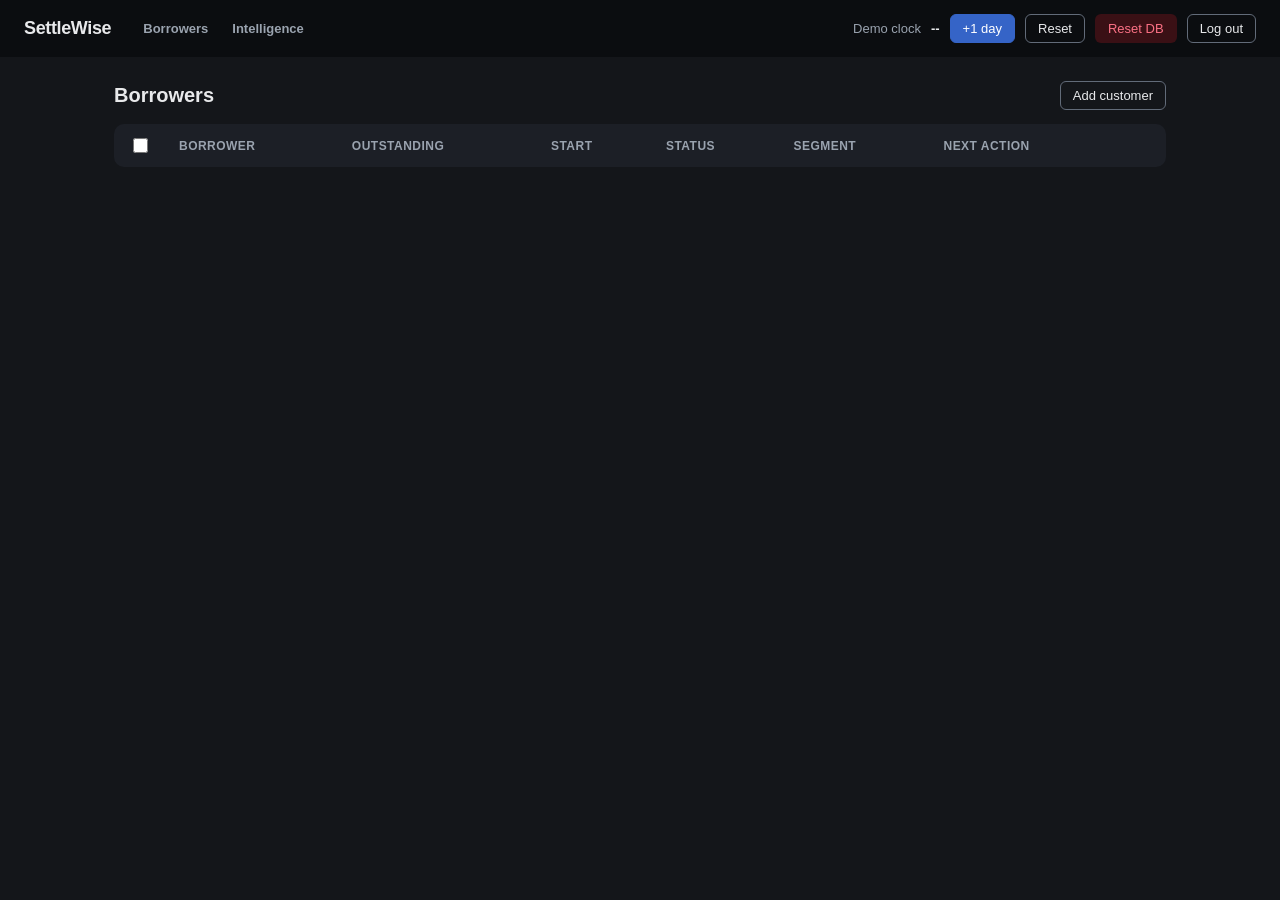
==== commit 21f0e5d2: "fix: replace HTTP Basic's native auth popup with a real login page HTTP Basic protects the admin sur" ====
--- a/dashboard/index.html
+++ b/dashboard/index.html
@@ -21,6 +21,7 @@
       <button data-advance="1" data-unit="day">+1 day</button>
       <button id="resetClock" class="ghost">Reset</button>
       <button id="resetDemo" class="btn-danger">Reset DB</button>
+      <form method="post" action="/logout"><button type="submit" class="ghost">Log out</button></form>
     </div>
   </header>
 
@@ -70,7 +71,9 @@
         </div>
       </div>
       <p class="subtle intel-intro">Analysis of the historical book in R: a behavioural similarity network, statistics that test what
-        it found, and one small model. Everything here is evidence for the agent - none of it can change an amount, a floor, or a status.</p>
+        it found, and one small model. Everything here is evidence for the agent - none of it can change an amount, a floor, or a status.
+        Two panels below reuse the same network and survival data through different lenses: a percolation/robustness check on the
+        network, and an epidemic-curve reframing of the survival analysis.</p>
 
       <div id="intelUnavailable" class="panel hidden"></div>
 
@@ -92,9 +95,51 @@
       </div>
 
       <section class="panel">
+        <div class="panel-head"><h3>Network robustness</h3><span id="robustnessMeta" class="subtle"></span></div>
+        <canvas id="robustnessCanvas" width="900" height="320"></canvas>
+        <div id="robustnessLegend" class="network-legend"></div>
+        <p class="subtle intel-copy">Two ways of deleting borrowers from the similarity network above, and what's left standing.
+          "Targeted" removes the highest-betweenness borrowers first &mdash; the same bridge borrowers ringed in the network chart,
+          who sit between behavioural communities. "Random" removes an equally-sized random sample, repeated 30 times and averaged,
+          as the baseline any network this size and density would show just from losing that many borrowers. If the targeted curve
+          falls further than random's noise band, the bridges are structurally load-bearing at that point in the sweep.</p>
+        <div id="robustnessNote" class="subtle network-def"></div>
+      </section>
+
+      <section class="panel">
         <div class="panel-head"><h3>Statistical findings</h3><span class="subtle">Benjamini-Hochberg adjusted; nothing shown without its sample size and uncertainty</span></div>
         <div id="findingsList" class="findings"></div>
       </section>
+
+      <div class="intel-grid">
+        <section class="panel">
+          <div class="panel-head">
+            <h3>Account states over time</h3>
+            <select id="epiCurveScope" class="scope-select" aria-label="Segment"></select>
+          </div>
+          <span class="subtle">restates the survival curve above as a running count</span>
+          <canvas id="epiCurveCanvas" width="760" height="360"></canvas>
+          <div id="epiCurveLegend" class="network-legend"></div>
+          <p class="subtle intel-copy">Every historical account moves through up to four states: not yet opened, active (in the
+            collections process), recovered (paid), or escalated (sent to human review &mdash; an absorbing exit from the process,
+            the same as a competing-risks censoring event). This uses the exact same event and censoring data as the Kaplan-Meier
+            curve above (<code>days_to_payment</code>/<code>observed</code>), just counted per calendar day instead of expressed
+            as a survival probability.</p>
+          <div id="epiCurveNote" class="subtle network-def"></div>
+        </section>
+
+        <section class="panel">
+          <div class="panel-head"><h3>Reproduction number of the collections process (R<sub>eff</sub>)</h3><span class="subtle">&beta; &times; contact rate &times; duration, by segment</span></div>
+          <div id="reproductionCaveat" class="intel-callout"></div>
+          <div id="reproductionTable" class="intel-table"></div>
+          <p class="subtle intel-copy">&beta; (conversion per attempt): share of call attempts that end in an on-the-spot payment
+            agreement (<code>outcome = answered_paid</code>) &mdash; immediate conversions only; promises that convert later are
+            the slower pathway already covered by the reminder-effect finding above, not counted here. Contact rate: total call
+            attempts in the segment &divide; total account-days spent active. Duration: the restricted mean time an account spends
+            active before payment, escalation, or the horizon (Kaplan-Meier), all segments compared on the same horizon so the
+            numbers are comparable across segments.</p>
+        </section>
+      </div>
 
       <div class="intel-grid">
         <section class="panel">
--- a/dashboard/styles.css
+++ b/dashboard/styles.css
@@ -916,12 +916,35 @@
 
 /* Intelligence view */
 .intel-intro { max-width: 760px; margin: -6px 0 18px; }
+.intel-copy { max-width: 760px; margin: 10px 0 0; line-height: 1.5; }
 .intel-grid { display: grid; grid-template-columns: 1.6fr 1fr; gap: 20px; }
-#networkCanvas { width: 100%; height: auto; background: var(--bg); border-radius: 8px; display: block; }
+#networkCanvas, #robustnessCanvas, #epiCurveCanvas { width: 100%; height: auto; background: var(--bg); border-radius: 8px; display: block; }
 .network-legend { display: flex; flex-wrap: wrap; gap: 8px 14px; margin-top: 10px; font-size: var(--fs-xs); }
 .network-legend .swatch { display: inline-block; width: 10px; height: 10px; border-radius: 50%; margin-right: 6px; vertical-align: middle; }
+.network-legend .swatch.line { border-radius: 2px; width: 14px; height: 3px; }
 .network-hover { min-height: 18px; margin-top: 6px; font-size: var(--fs-xs); }
 .network-def { margin-top: 6px; font-size: var(--fs-2xs); line-height: 1.4; }
+
+.intel-callout {
+  font-size: var(--fs-xs);
+  color: var(--text);
+  background: #1a1d24;
+  border: 1px solid var(--border);
+  border-left: 3px solid var(--accent);
+  border-radius: 6px;
+  padding: 10px 12px;
+  margin-bottom: 10px;
+  line-height: 1.4;
+}
+
+.scope-select {
+  background: var(--panel);
+  color: var(--text);
+  border: 1px solid var(--border-strong);
+  border-radius: 6px;
+  padding: 4px 8px;
+  font-size: var(--fs-xs);
+}
 .intel-table table { width: 100%; border-collapse: collapse; font-size: var(--fs-sm); }
 .intel-table th { text-align: left; font-size: var(--fs-2xs); text-transform: uppercase; letter-spacing: 0.04em; color: var(--subtle); padding: 6px 8px; border-bottom: 1px solid var(--border); }
 .intel-table td { padding: 7px 8px; border-bottom: 1px solid var(--border); vertical-align: top; }
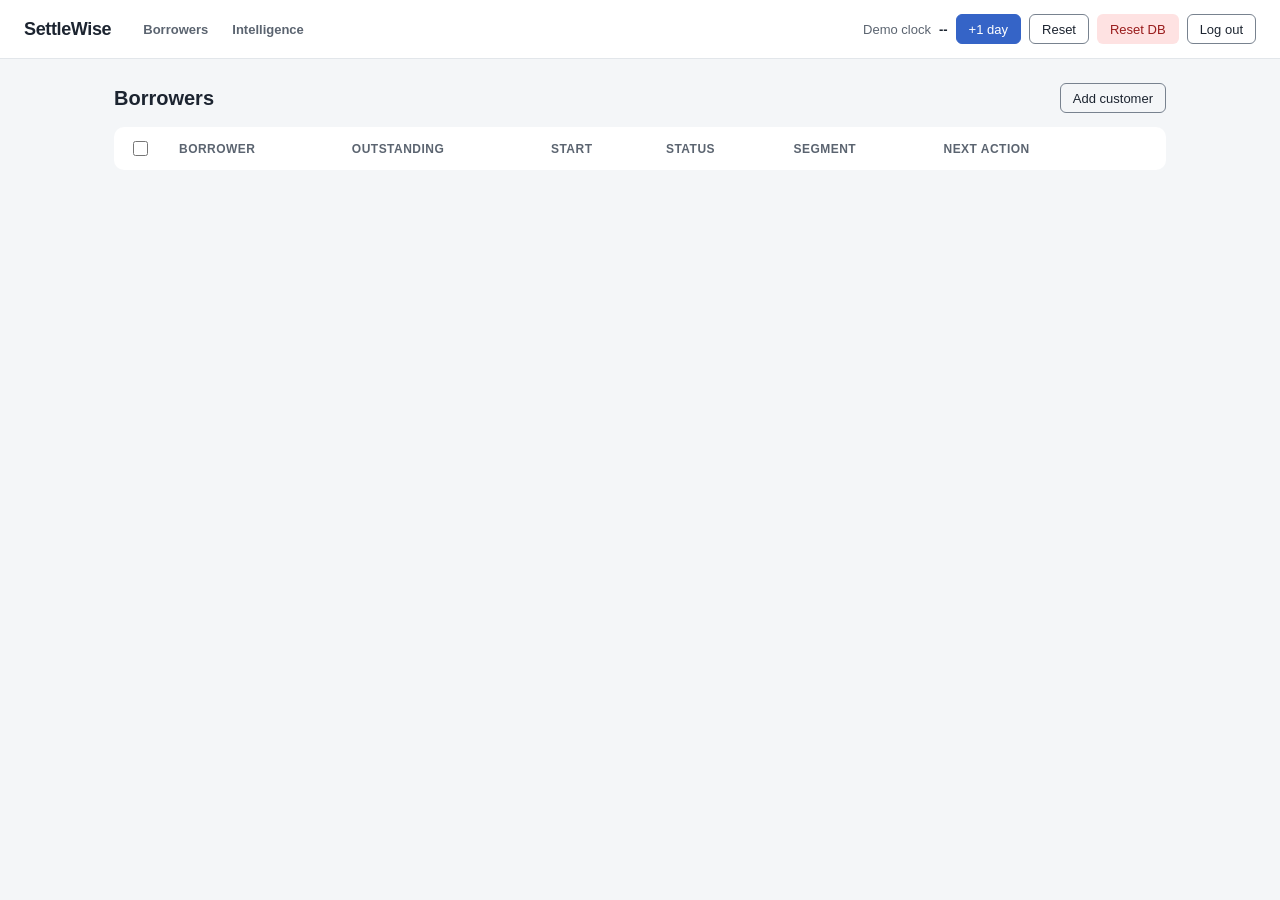
==== commit 6386d785: "feat: intervention scenario panel in the shape of impact network analysis 08_scenarios.R asks INA's " ====
--- a/dashboard/index.html
+++ b/dashboard/index.html
@@ -72,8 +72,10 @@
       </div>
       <p class="subtle intel-intro">Analysis of the historical book in R: a behavioural similarity network, statistics that test what
         it found, and one small model. Everything here is evidence for the agent - none of it can change an amount, a floor, or a status.
-        Two panels below reuse the same network and survival data through different lenses: a percolation/robustness check on the
-        network, and an epidemic-curve reframing of the survival analysis.</p>
+        Three panels below reuse the
+        same network and survival data through different lenses: a percolation/robustness check on the
+        network, an intervention-scenario sweep in the shape of impact network analysis, and an epidemic-curve
+        reframing of the survival analysis.</p>
 
       <div id="intelUnavailable" class="panel hidden"></div>
 
@@ -104,6 +106,25 @@
           as the baseline any network this size and density would show just from losing that many borrowers. If the targeted curve
           falls further than random's noise band, the bridges are structurally load-bearing at that point in the sweep.</p>
         <div id="robustnessNote" class="subtle network-def"></div>
+      </section>
+
+      <section class="panel">
+        <div class="panel-head">
+          <h3>Intervention scenarios</h3>
+          <select id="scenarioStrategy" class="scope-select" aria-label="Intervention"></select>
+        </div>
+        <span id="scenarioMeta" class="subtle"></span>
+        <canvas id="scenarioCanvas" width="900" height="320"></canvas>
+        <div id="scenarioLegend" class="network-legend"></div>
+        <div id="scenarioTable" class="intel-table"></div>
+        <p class="subtle intel-copy">Impact-network-style scenario analysis: give an intervention to <em>k</em> borrowers and ask
+          how many extra payments to expect, depending on <em>who</em> gets it. Each borrower it reaches (at their own historical
+          contact rate) has their payment odds multiplied by their segment&rsquo;s estimated effect from the findings above, drawn
+          from its confidence interval on every one of 200 realizations &mdash; so an effect that was not significant stays small and
+          noisy rather than being switched off. &ldquo;Random&rdquo; is the null: the same <em>k</em> chosen at random, shaded &plusmn;1 SD.
+          A rule only matters where its line leaves that band.</p>
+        <div id="scenarioCaveat" class="intel-callout"></div>
+        <div id="scenarioNote" class="subtle network-def"></div>
       </section>
 
       <section class="panel">
--- a/dashboard/styles.css
+++ b/dashboard/styles.css
@@ -1,37 +1,45 @@
 :root {
-  /* Dark-first: this is the palette, not a toggle. Every pair below is
-     WCAG-AA-verified (4.5:1 for text, 3:1 for interactive-element borders)
-     against the surface it's actually used on - see md/dashboard-spec.md
-     for the audit that drove this. */
-  --ink: #0b0d10;          /* topbar - deepest surface */
-  --bg: #14161a;           /* page background, 14.9:1 with --text */
-  --panel: #1c1f26;        /* cards, table, modals - one step up from bg */
-  --border: #262a32;       /* decorative dividers - intentionally subtle */
-  --border-strong: #626b79; /* input/interactive boundaries, 3:1+ on bg and panel */
-  --text: #e8e9eb;         /* primary text */
-  --subtle: #9aa3af;       /* secondary text, 7.1:1 on bg */
+  /* Light theme, matched to the borrower-facing checkout page so the two
+     read as one product. Every pair below is WCAG-AA-verified (4.5:1 for
+     text, 3:1 for interactive-element borders) against the surface it is
+     actually used on; the check lives in the commit that set them. */
+  --ink: #ffffff;          /* topbar */
+  --bg: #f4f6f8;           /* page background, 13.9:1 with --text */
+  --panel: #ffffff;        /* cards, table, modals */
+  --border: #e2e6ea;       /* decorative dividers - intentionally subtle */
+  --border-strong: #78828f; /* input/interactive boundaries, 3:1+ on bg and panel */
+  --hover: #eef1f5;        /* row / nav hover surface */
+  --raised: #e6eaef;       /* chips, bars, code - one step up from panel */
+  --text: #1c2430;         /* primary text */
+  --subtle: #5b6470;       /* secondary text, 5.9:1 on panel */
 
   --accent: #3564c7;       /* primary button fill - white text is 5.5:1 on this */
-  --accent-text: #5b8def;  /* accent used as foreground text/links, 5.6:1 on bg */
-
-  --green: #4ade80;   --green-bg: #0f2a1b;   /* 8.8:1 */
-  --amber: #fbbf24;   --amber-bg: #332006;   /* 9.3:1 */
-  --blue: #7fa8f5;    --blue-bg: #13224a;    /* 6.5:1 */
-  --red: #fb7185;     --red-bg: #3a1015;     /* 6.2:1 */
-  --teal: #2dd4bf;    --teal-bg: #0c2b27;    /* 8.1:1 */
+  --accent-hover: #2a53ad;
+  --accent-text: #2452b3;  /* accent used as foreground text/links, 7.0:1 on panel */
+
+  --overlay: rgba(20, 28, 40, 0.45);
+  --shadow: 0 18px 48px rgba(20, 28, 40, 0.18);
+
+  /* Status colours: dark text on a light tint of the same hue. */
+  --green: #166534;   --green-bg: #dcfce7;   --green-border: #86efac;
+  --amber: #92400e;   --amber-bg: #fef3c7;
+  --blue: #1e40af;    --blue-bg: #dbeafe;
+  --red: #991b1b;     --red-bg: #fee2e2;     --red-border: #fca5a5;
+  --teal: #115e59;    --teal-bg: #ccfbf1;
 
   /* Community/segment palette (8 slots, cycled by community % 8). Single
      source of truth for both the .segment-badge.cN rules below and the
      network canvas + legend in dashboard/app.js (read via getComputedStyle),
-     so the two never drift out of sync. */
-  --c0: #7fa8f5; --c0-bg: #13224a;
-  --c1: #2dd4bf; --c1-bg: #0c2b27;
-  --c2: #fbbf24; --c2-bg: #332006;
-  --c3: #fb7185; --c3-bg: #3a1015;
-  --c4: #c4a1f5; --c4-bg: #2a1a3a;
-  --c5: #4ade80; --c5-bg: #0f2a1b;
-  --c6: #f5d08a; --c6-bg: #2a2210;
-  --c7: #9ad5d5; --c7-bg: #1a2a2a;
+     so the two never drift out of sync. The --cN value doubles as the node
+     fill on the canvas, which is why these are the dark end of each hue. */
+  --c0: #1e40af; --c0-bg: #dbeafe;
+  --c1: #115e59; --c1-bg: #ccfbf1;
+  --c2: #92400e; --c2-bg: #fef3c7;
+  --c3: #991b1b; --c3-bg: #fee2e2;
+  --c4: #6b21a8; --c4-bg: #f3e8ff;
+  --c5: #166534; --c5-bg: #dcfce7;
+  --c6: #854d0e; --c6-bg: #fef9c3;
+  --c7: #155e75; --c7-bg: #cffafe;
 
   /* Type scale - 9 sizes, each with one job, replacing what used to be 12
      scattered hardcoded values with no consistent logic. */
@@ -44,6 +52,16 @@
   --fs-xl: 20px;    /* view-level headings */
   --fs-2xl: 24px;   /* page-level headings, stat values */
   --fs-display: 36px; /* the one hero number (checkout amount) */
+
+  /* Control metrics. The type scale above gave font sizes one job each; the
+     gaps between buttons never got the same treatment, so the four places
+     buttons sit side by side had drifted to three different values (a 6px
+     margin hack, 8px and 10px) plus a stray 4px margin on the delete icon.
+     One gap token, and one height token so a cluster's buttons are the same
+     box whatever tier they are. */
+  --gap-actions: 8px;   /* between sibling controls, everywhere */
+  --control-h: 30px;    /* standard button height */
+  --control-h-sm: 26px; /* the compact in-table variant */
 }
 
 * { box-sizing: border-box; }
@@ -61,6 +79,7 @@
   justify-content: space-between;
   background: var(--ink);
   color: var(--text);
+  border-bottom: 1px solid var(--border);
   padding: 14px 24px;
 }
 
@@ -73,7 +92,7 @@
 .clock {
   display: flex;
   align-items: center;
-  gap: 10px;
+  gap: var(--gap-actions);
   font-size: var(--fs-sm);
 }
 
@@ -97,11 +116,12 @@
   background: var(--accent);
   color: #fff;
   padding: 6px 12px;
+  min-height: var(--control-h);
   border-radius: 6px;
   cursor: pointer;
 }
 
-button:hover { background: #2f59b3; border-color: #2f59b3; }
+button:hover { background: var(--accent-hover); border-color: var(--accent-hover); }
 button:disabled { opacity: 0.6; cursor: default; }
 
 button.ghost {
@@ -110,7 +130,7 @@
   color: var(--text);
 }
 
-button.ghost:hover { background: var(--panel); }
+button.ghost:hover { background: var(--hover); }
 
 .btn-danger {
   background: var(--red-bg);
@@ -168,7 +188,7 @@
 
 .debt-table tr:last-child td { border-bottom: none; }
 .debt-table tr.clickable { cursor: pointer; }
-.debt-table tr.clickable:hover { background: #21252d; }
+.debt-table tr.clickable:hover { background: var(--hover); }
 
 .borrower-name { font-weight: 600; }
 .subtle { color: var(--subtle); font-size: var(--fs-sm); }
@@ -196,12 +216,26 @@
 .row-run {
   font-size: var(--fs-xs);
   padding: 5px 10px;
+  min-height: var(--control-h-sm);
   white-space: nowrap;
 }
 
-.row-run + .row-run { margin-left: 6px; }
-
-.progress-actions { display: flex; gap: 8px; align-items: center; }
+/* The actions column is narrow enough that Call/SMS wrap to two lines on
+   most widths. They used to be inline-blocks separated by `.row-run +
+   .row-run { margin-left }`, and that margin kept applying after the wrap -
+   so the stacked button sat 6px right of the one above it, at its own
+   intrinsic width. Flex + gap spaces them without leaking into the wrapped
+   line, and the shared min-width keeps both edges flush either way. */
+.row-actions {
+  display: flex;
+  flex-wrap: wrap;
+  justify-content: flex-end;
+  gap: var(--gap-actions);
+}
+
+.row-actions .row-run { min-width: 54px; }
+
+.progress-actions { display: flex; gap: var(--gap-actions); align-items: center; }
 
 /* Neutral until hover/focus, so a destructive action doesn't compete
    visually with the routine Call/SMS/Edit buttons beside it - discoverable,
@@ -210,10 +244,9 @@
   display: inline-flex;
   align-items: center;
   justify-content: center;
-  width: 34px;
-  height: 34px;
+  width: var(--control-h);
+  height: var(--control-h);
   padding: 0;
-  margin-left: 4px;
   background: transparent;
   border: 1px solid var(--border-strong);
   color: var(--subtle);
@@ -525,7 +558,7 @@
   user-select: none;
 }
 
-.call-details summary:hover { background: #1a2c5c; }
+.call-details summary:hover { background: var(--blue-bg); }
 
 /* Replace the default marker with one that rotates, so the control reads the
    same in every browser. */
@@ -557,7 +590,7 @@
 .overlay {
   position: fixed;
   inset: 0;
-  background: rgba(0, 0, 0, 0.65);
+  background: var(--overlay);
   display: flex;
   align-items: center;
   justify-content: center;
@@ -575,7 +608,7 @@
   padding: 28px 24px;
   width: 100%;
   max-width: 380px;
-  box-shadow: 0 18px 48px rgba(0, 0, 0, 0.45);
+  box-shadow: var(--shadow);
   animation: pay-in 0.16s ease-out;
 }
 
@@ -590,6 +623,7 @@
   right: 10px;
   width: 28px;
   height: 28px;
+  min-height: 0;
   padding: 0;
   font-size: var(--fs-xl);
   line-height: 1;
@@ -684,7 +718,7 @@
 
 .view-head h1 { margin: 0; font-size: var(--fs-xl); }
 
-.view-head-actions { display: flex; align-items: center; gap: 10px; }
+.view-head-actions { display: flex; align-items: center; gap: var(--gap-actions); }
 
 .select-col { width: 36px; text-align: center; }
 .select-col input[type="checkbox"] { width: 15px; height: 15px; cursor: pointer; accent-color: var(--accent); }
@@ -747,7 +781,7 @@
 
 .field-actions {
   display: flex;
-  gap: 8px;
+  gap: var(--gap-actions);
   margin-top: 4px;
 }
 
@@ -803,11 +837,11 @@
   padding: 6px 10px;
   border-radius: 6px;
 }
-.topnav a:hover { color: var(--text); background: #1c1f26; }
-.topnav a.active { color: var(--text); background: #262a32; }
+.topnav a:hover { color: var(--text); background: var(--hover); }
+.topnav a.active { color: var(--text); background: var(--raised); }
 
 /* Handoff queue */
-.review-queue { border-color: #4a1c24; }
+.review-queue { border-color: var(--red-border); }
 .review-queue .panel-head h3 { color: var(--red); display: flex; align-items: center; gap: 8px; }
 .count-badge {
   min-width: 20px;
@@ -840,7 +874,7 @@
   padding: 2px 8px;
   font-weight: 600;
   white-space: nowrap;
-  background: #262a32;
+  background: var(--raised);
   color: var(--text);
   border: 1px solid transparent;
 }
@@ -857,7 +891,7 @@
 
 /* Next best action panel */
 .intel-panel .intel-empty { color: var(--subtle); font-size: var(--fs-sm); }
-.intel-panel .intel-empty code { color: var(--text); background: #262a32; padding: 1px 5px; border-radius: 4px; }
+.intel-panel .intel-empty code { color: var(--text); background: var(--raised); padding: 1px 5px; border-radius: 4px; }
 .nba {
   display: grid;
   grid-template-columns: 1.3fr 1fr;
@@ -928,7 +962,7 @@
 .intel-callout {
   font-size: var(--fs-xs);
   color: var(--text);
-  background: #1a1d24;
+  background: var(--raised);
   border: 1px solid var(--border);
   border-left: 3px solid var(--accent);
   border-radius: 6px;
@@ -970,8 +1004,8 @@
 .finding .stat .p { font-variant-numeric: tabular-nums; }
 .finding .stat .sig { display: inline-block; margin-top: 4px; padding: 1px 7px; border-radius: 999px; font-size: var(--fs-2xs); font-weight: 700; }
 .finding .stat .sig.yes { background: var(--green-bg); color: var(--green); }
-.finding .stat .sig.no { background: #262a32; color: var(--subtle); }
-.finding.null-check { border-color: #2a3a2a; }
+.finding .stat .sig.no { background: var(--raised); color: var(--subtle); }
+.finding.null-check { border-color: var(--green-border); }
 .finding .limits { grid-column: 1 / -1; font-size: var(--fs-2xs); color: var(--subtle); border-top: 1px dashed var(--border); padding-top: 6px; }
 .model-cards { display: flex; flex-direction: column; gap: 8px; }
 .model-card { padding: 10px 12px; border: 1px solid var(--border); border-radius: 8px; background: var(--bg); }
@@ -982,7 +1016,7 @@
 .model-card .metrics span b { font-variant-numeric: tabular-nums; }
 .model-card .notes { margin-top: 6px; font-size: var(--fs-2xs); color: var(--subtle); }
 .calib { display: flex; align-items: flex-end; gap: 2px; height: 36px; margin-top: 8px; }
-.calib .bar { flex: 1; background: #262a32; position: relative; border-radius: 2px 2px 0 0; }
+.calib .bar { flex: 1; background: var(--raised); position: relative; border-radius: 2px 2px 0 0; }
 .calib .bar i { position: absolute; left: 0; right: 0; bottom: 0; background: var(--accent-text); border-radius: 2px 2px 0 0; }
 
 @media (max-width: 900px) {
